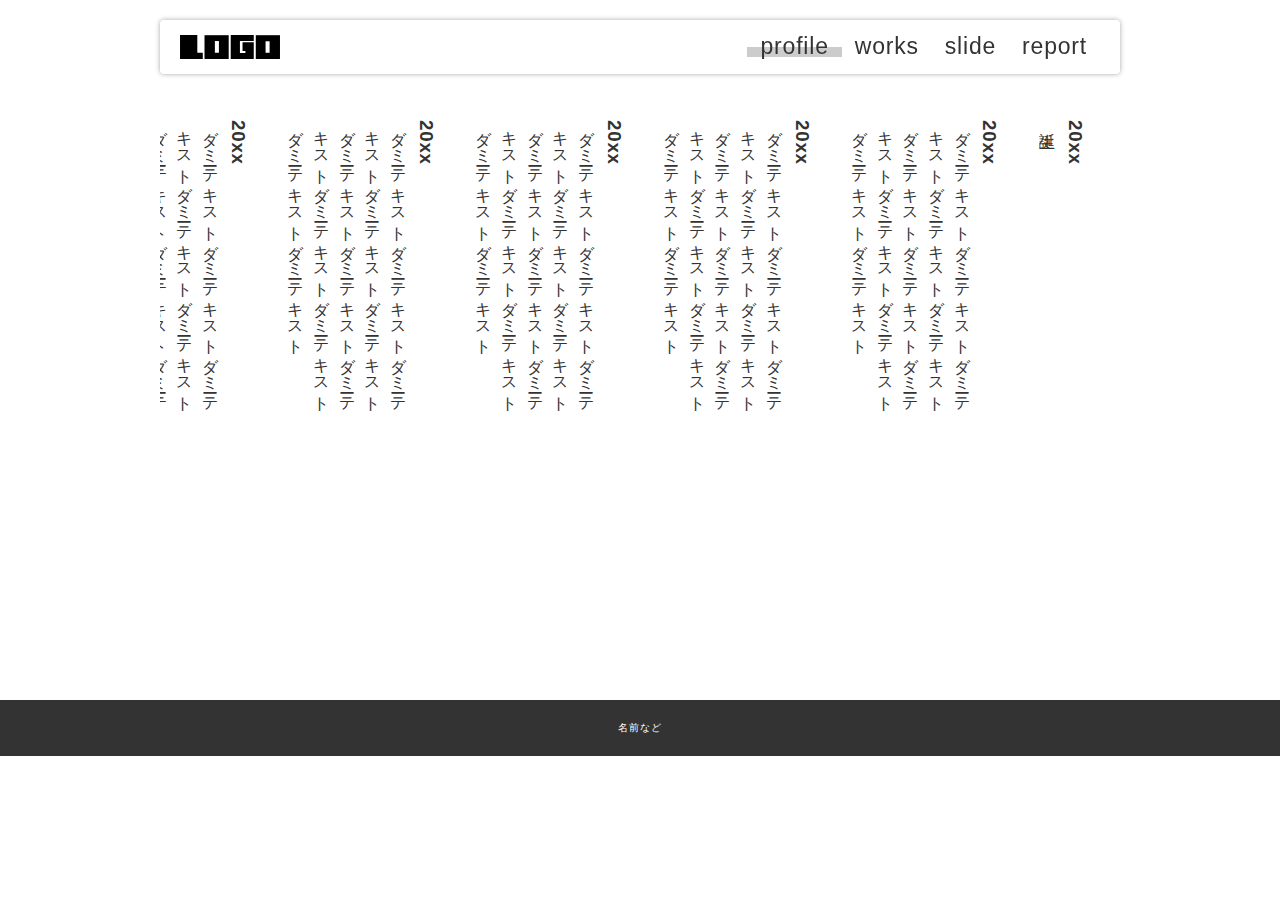
==== profile.html @ 9997aed2 "Initial commit" ====
<!DOCTYPE html>
<html lang="ja">
  <head>
    <meta charset="UTF-8" />
    <meta http-equiv="X-UA-Compatible" content="IE=edge" />
    <meta name="viewport" content="width=device-width, initial-scale=1.0" />
    <link rel="stylesheet" href="./css/style.css" />

    <!-- cdnからjquery読み込み -->
    <script
      src="https://code.jquery.com/jquery-3.6.0.js"
      integrity="sha256-H+K7U5CnXl1h5ywQfKtSj8PCmoN9aaq30gDh27Xc0jk="
      crossorigin="anonymous"
    ></script>
    <script src="./js/main.js"></script>
    <title>プロフィールページ</title>
  </head>
  <body class="contents_page">
    <header>
      <div class="inner">
        <div id="menu_btn"></div>
        <p id="header_logo">
          <a href="./index.html"><img src="./images/logo.svg" alt="" /></a>
        </p>
        <ul id="global_menu">
          <li class="current"><a href="./profile.html">profile</a></li>
          <li><a href="./works.html">works</a></li>
          <li><a href="./slide.html">slide</a></li>
          <li><a href="./report.html">report</a></li>
        </ul>
      </div>
    </header>

    <div class="contents">
      <section>
        <div class="profile_container">
          <h3>20xx</h3>
          <div>誕生</div>
          <h3>20xx</h3>
          <div>
            ダミーテキストダミーテキストダミーテキストダミーテキストダミーテキストダミーテキストダミーテキストダミーテキストダミーテキストダミーテキストダミーテキストダミーテキスト
          </div>
          <h3>20xx</h3>
          <div>
            ダミーテキストダミーテキストダミーテキストダミーテキストダミーテキストダミーテキストダミーテキストダミーテキストダミーテキストダミーテキストダミーテキストダミーテキスト
          </div>
          <h3>20xx</h3>
          <div>
            ダミーテキストダミーテキストダミーテキストダミーテキストダミーテキストダミーテキストダミーテキストダミーテキストダミーテキストダミーテキストダミーテキストダミーテキスト
          </div>
          <h3>20xx</h3>
          <div>
            ダミーテキストダミーテキストダミーテキストダミーテキストダミーテキストダミーテキストダミーテキストダミーテキストダミーテキストダミーテキストダミーテキストダミーテキスト
          </div>
          <h3>20xx</h3>
          <div>
            ダミーテキストダミーテキストダミーテキストダミーテキストダミーテキストダミーテキストダミーテキストダミーテキストダミーテキストダミーテキストダミーテキストダミーテキスト
          </div>
          <h3>20xx</h3>
          <div>
            ダミーテキストダミーテキストダミーテキストダミーテキストダミーテキストダミーテキストダミーテキストダミーテキストダミーテキストダミーテキストダミーテキストダミーテキスト
          </div>
          <h3>20xx</h3>
          <div>
            ダミーテキストダミーテキストダミーテキストダミーテキストダミーテキストダミーテキストダミーテキストダミーテキストダミーテキストダミーテキストダミーテキストダミーテキスト
          </div>
          <h3>20xx</h3>
          <div>
            ダミーテキストダミーテキストダミーテキストダミーテキストダミーテキストダミーテキストダミーテキストダミーテキストダミーテキストダミーテキストダミーテキストダミーテキスト
          </div>
          <h3>20xx</h3>
          <div>
            ダミーテキストダミーテキストダミーテキストダミーテキストダミーテキストダミーテキストダミーテキストダミーテキストダミーテキストダミーテキストダミーテキストダミーテキスト
          </div>
          <h3>20xx</h3>
          <div>
            ダミーテキストダミーテキストダミーテキストダミーテキストダミーテキストダミーテキストダミーテキストダミーテキストダミーテキストダミーテキストダミーテキストダミーテキスト
          </div>
          <h3>20xx</h3>
          <div>
            ダミーテキストダミーテキストダミーテキストダミーテキストダミーテキストダミーテキストダミーテキストダミーテキストダミーテキストダミーテキストダミーテキストダミーテキスト
          </div>
          <h3>20xx</h3>
          <div>
            ダミーテキストダミーテキストダミーテキストダミーテキストダミーテキストダミーテキストダミーテキストダミーテキストダミーテキストダミーテキストダミーテキストダミーテキスト
          </div>
        </div>
      </section>
    </div>

    <footer>名前など</footer>
  </body>
</html>
---- css/style.css ----
@charset "UTF-8";
/*======================================================
基本 全体の設定
======================================================*/
* {
  box-sizing: border-box;
  margin: 0;
  padding: 0;
}

html,
body {
  height: 100%;
  font-feature-settings: "palt";
  background-color: #fff;
  position: relative;
}

body {
  font-size: 16px;
  line-height: 1.6;
  font-family: "游ゴシック体", YuGothic, "游ゴシック", "Yu Gothic", "ヒラギノ角ゴ ProN W3", "Hiragino Kaku Gothic ProN", "メイリオ", Meiryo, sans-serif;
  color: #333333;
  letter-spacing: 0.05em;
}

a {
  color: inherit;
  transition: 0.3s all;/* 値が変わった場合、0.3秒かけて変化する */
}

/* a:hoverはマウスオーバーしたときのセレクタ */
a:hover {
  opacity: 0.7;
}

/* 画像は親要素からはみ出さないように最大幅を100%に */
img {
  max-width: 100%;
  height: auto;
}

/* リストの先頭に・がつかないように */
li {
  list-style: none;
}

@media (min-width: 901px) {
  .sp_only {
    display: none !important;
  }
}

@media (max-width: 900px) {
  .pc_only {
    display: none !important;
  }
}




/*======================================================
header
======================================================*/
header {
  position: fixed;/* position: fixedにするとスクロールしても同じ位置に表示される */
  z-index: 2; /* z-indexはレイヤーの前後関係。数字が大きくなるほど手前 */
  max-width: 1000px;/* max-widthは最大幅 ウィンドウが小さくなればそれに合わせてせまくなる */
  top: 0;
  left: 0;
  right: 0;
  margin: auto;
}

header a {
  display: block;
  text-decoration: none;/* a要素にもともと付く下線をなしに */
}

header .inner {
  background-color: #fff;
  position: relative;
  display: flex;
  justify-content: space-between;
  padding: 15px 20px;
  box-shadow: 0px 0px 5px rgba(0, 0, 0, 0.35);
  border-radius: 4px;
  margin: 20px;
}

/* ロゴ */
#header_logo img {
  display: block;
  width: 100px;
}

/* メニュー */
#global_menu {
  display: flex;
  font-size: 23px;
  position: relative;
}



#global_menu a {
  padding: 0px 13px;
  line-height: 1;
  position: relative;
}

#global_menu li {
  position: relative;
}

#global_menu li.current::before {
  content: "";
  bottom: 2px;
  position: absolute;
  width: 100%;
  height: 10px;
  background-color: #ccc;
}

#menu_btn{
  position: absolute;
  width: 40px;
  height: 40px;
  border-radius: 20px;
  right: 10px;
  top: 7px;
  background-color: #ccc;
  z-index: 30;
  cursor: pointer;
  display: none;
}

/* レスポンシブ */
@media (max-width: 900px) {
  header .inner {
    flex-direction: column;
  }

  #global_menu {
    flex-direction: column;
    display: none;
  }

  .open_menu #global_menu {
    display: flex;
  }

  #global_menu li a{
    padding: 10px 0;
    text-align: center;
  }

  #menu_btn{
    display: block;
  }
}

/*======================================================
footer
======================================================*/
footer {
  background-color: #333;
  color: #fff;
  text-align: center;
  padding: 20px;
  font-size: 10px;
}


/*======================================================
コンテンツ共通
======================================================*/

body.contents_page {/* classにcontents_pageが指定されているbodyタグ */
  padding-top: 100px;
}

.sec{
  margin-bottom: 40px;
}

.contents {
  max-width: 1000px;
  min-height: 600px;
  padding: 20px;
  margin: auto;
}

/* =================================================
トップページ
================================================= */
.top_eye_catch {
  height: 500px;
  color: #fff;
  font-weight: bold;
  background-image: url(../images/top.jpg);/* 背景画像 */
  background-size: cover;/* 背景画像のサイズ 要素いっぱいに表示 */
  background-position: center center;/* 背景画像の位置 */
  background-attachment: fixed;/* スクロールしたときの背景画像の位置 固定 */
  
  /* 上下左右中央テクニック https://ics.media/entry/17522/ */
  display: flex;
  align-items: center;
  justify-content: center;
}

.link_menu{
  padding-top: 10px;
}

.each_link{
  display: flex;
}

.each_link .link_pic{
  width: 200px;
}

.each_link .link_txt{
  margin-left: 30px;
  flex: 1;
}

.each_link .link_title{
  font-weight: bold;
  padding-bottom: 5px;
  margin-bottom: 5px;
  border-bottom: 1px solid #333;
}

a.link_btn{
  text-decoration: none;
  font-weight: bold;
  display: block;
  margin: 30px 0;
  border: 2px solid #666;
  padding: 5px;
  text-align: center;
  border-radius: 50px;
  width: 200px;
}

a.link_btn:hover{/* classがlink_btnのaタグのマウスオーバー時 */
  opacity: 1;/* 半透明にならないように上書き */
  border-radius: 0;
  color: #fff;
  background-color: #333;
}

/* =================================================
worksページ
================================================= */

.thumb_list {
  display: flex;
  flex-wrap: wrap;
  margin: 0 -10px;
}

.thumb_list li {
  width: 25%;
  padding: 10px;
}

@media (max-width: 900px) {
  .thumb_list li {
    width: 50%;
  }
}

@media (max-width: 500px) {
  .thumb_list li {
    width: 100%;
  }
}

.thumb_list li a {
  display: block;
  height: 120px;
  border: 1px solid #ccc;
  opacity: 1;
  overflow: hidden;/* はみ出た部分は隠す */
}

.thumb_list li a img {
  display: block;
  width: 100%;
  height: 100%;
  object-fit: cover;
  object-position: center center;
  
  transition: 0.4s all;
}

/* マウスオーバー時、中の画像が1.3倍になって10度傾く */
.thumb_list li a:hover img{
  transform: scale(1.3) rotate(10deg);
}

/*======================================================
reportページ
======================================================*/

.report_eye_catch {
  height: 300px;
  background-image: url(../images/report.jpg);
  background-size: cover;
  background-position: center center;
  display: flex;
  align-items: center;
  justify-content: center;
  color: #fff;
  font-weight: bold;
}

.report {
  border: 1px solid #ccc;
  padding: 40px;
}

.report .outline {
  margin-bottom: 40px;
  display: flex;
}

@media (max-width: 900px) {
  .report .outline {
    display: block;
  }
}

.report .outline .pic {
  width: 45%;
  border: 3px solid #999;
}

.report .outline .txt {
  flex: 1;
  padding-left: 20px;
}

.report h1 {
  margin-bottom: 20px;
  padding-left: 10px;
  border-left: 5px solid #ff9a02;
}

.ex_link {
  display: inline-block;
  position: relative;
  padding: 4px;
  padding-left: 26px;
}

.ex_link::before {
  box-sizing: border-box;
  content: "";
  display: block;
  width: 20px;
  height: 14px;
  border: 3px solid #666;
  border-radius: 3px;
  position: absolute;
  left: 0;
  top: 0;
  bottom: 0;
  margin: auto;
}

/* =================================================
profileページ
================================================= */
.profile_container{
  writing-mode: vertical-rl;
  width: 100%;
  height: 300px;
  overflow: auto;
}

.profile_container h3{
  margin-right: 30px;
}



/*======================================================
汎用
======================================================*/
.mb_m {
  margin-bottom: 20px;
}
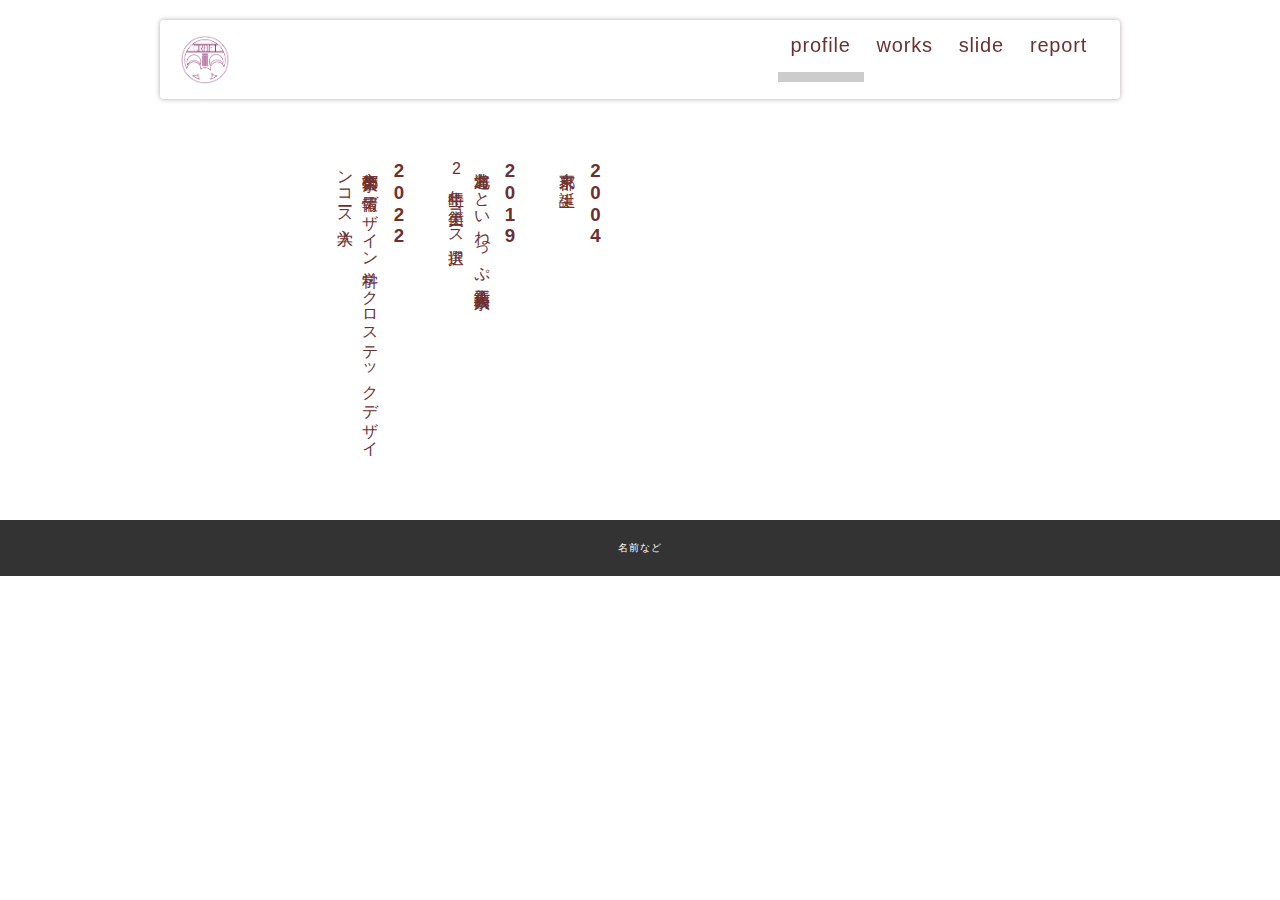
==== commit d57a1eb5: "change" ====
--- a/profile.html
+++ b/profile.html
@@ -13,14 +13,14 @@
       crossorigin="anonymous"
     ></script>
     <script src="./js/main.js"></script>
-    <title>プロフィールページ</title>
+    <title>profile</title>
   </head>
   <body class="contents_page">
     <header>
       <div class="inner">
         <div id="menu_btn"></div>
         <p id="header_logo">
-          <a href="./index.html"><img src="./images/logo.svg" alt="" /></a>
+          <a href="./index.html"><img src="images\logonew.jpg" alt="" /></a>
         </p>
         <ul id="global_menu">
           <li class="current"><a href="./profile.html">profile</a></li>
@@ -34,57 +34,18 @@
     <div class="contents">
       <section>
         <div class="profile_container">
-          <h3>20xx</h3>
-          <div>誕生</div>
-          <h3>20xx</h3>
-          <div>
-            ダミーテキストダミーテキストダミーテキストダミーテキストダミーテキストダミーテキストダミーテキストダミーテキストダミーテキストダミーテキストダミーテキストダミーテキスト
+          <h3>2004</h3>
+          <div>東京都　誕生  </div>
+          <h3>2019</h3>
+          <div>北海道おといねっぷ美術工芸高校入学<div>
+          2年生時　美術コース選択
+          <h3>2022</h3>
+          京都芸術大学
+          情報デザイン学科
+          クロステックデザインコース入学
           </div>
-          <h3>20xx</h3>
-          <div>
-            ダミーテキストダミーテキストダミーテキストダミーテキストダミーテキストダミーテキストダミーテキストダミーテキストダミーテキストダミーテキストダミーテキストダミーテキスト
-          </div>
-          <h3>20xx</h3>
-          <div>
-            ダミーテキストダミーテキストダミーテキストダミーテキストダミーテキストダミーテキストダミーテキストダミーテキストダミーテキストダミーテキストダミーテキストダミーテキスト
-          </div>
-          <h3>20xx</h3>
-          <div>
-            ダミーテキストダミーテキストダミーテキストダミーテキストダミーテキストダミーテキストダミーテキストダミーテキストダミーテキストダミーテキストダミーテキストダミーテキスト
-          </div>
-          <h3>20xx</h3>
-          <div>
-            ダミーテキストダミーテキストダミーテキストダミーテキストダミーテキストダミーテキストダミーテキストダミーテキストダミーテキストダミーテキストダミーテキストダミーテキスト
-          </div>
-          <h3>20xx</h3>
-          <div>
-            ダミーテキストダミーテキストダミーテキストダミーテキストダミーテキストダミーテキストダミーテキストダミーテキストダミーテキストダミーテキストダミーテキストダミーテキスト
-          </div>
-          <h3>20xx</h3>
-          <div>
-            ダミーテキストダミーテキストダミーテキストダミーテキストダミーテキストダミーテキストダミーテキストダミーテキストダミーテキストダミーテキストダミーテキストダミーテキスト
-          </div>
-          <h3>20xx</h3>
-          <div>
-            ダミーテキストダミーテキストダミーテキストダミーテキストダミーテキストダミーテキストダミーテキストダミーテキストダミーテキストダミーテキストダミーテキストダミーテキスト
-          </div>
-          <h3>20xx</h3>
-          <div>
-            ダミーテキストダミーテキストダミーテキストダミーテキストダミーテキストダミーテキストダミーテキストダミーテキストダミーテキストダミーテキストダミーテキストダミーテキスト
-          </div>
-          <h3>20xx</h3>
-          <div>
-            ダミーテキストダミーテキストダミーテキストダミーテキストダミーテキストダミーテキストダミーテキストダミーテキストダミーテキストダミーテキストダミーテキストダミーテキスト
-          </div>
-          <h3>20xx</h3>
-          <div>
-            ダミーテキストダミーテキストダミーテキストダミーテキストダミーテキストダミーテキストダミーテキストダミーテキストダミーテキストダミーテキストダミーテキストダミーテキスト
-          </div>
-          <h3>20xx</h3>
-          <div>
-            ダミーテキストダミーテキストダミーテキストダミーテキストダミーテキストダミーテキストダミーテキストダミーテキストダミーテキストダミーテキストダミーテキストダミーテキスト
-          </div>
-        </div>
+          
+      
       </section>
     </div>
 
--- a/css/style.css
+++ b/css/style.css
@@ -10,9 +10,9 @@
 
 html,
 body {
-  height: 100%;
+  height: 50%;
   font-feature-settings: "palt";
-  background-color: #fff;
+  background-color: rgb(255, 255, 255);
   position: relative;
 }
 
@@ -20,7 +20,7 @@
   font-size: 16px;
   line-height: 1.6;
   font-family: "游ゴシック体", YuGothic, "游ゴシック", "Yu Gothic", "ヒラギノ角ゴ ProN W3", "Hiragino Kaku Gothic ProN", "メイリオ", Meiryo, sans-serif;
-  color: #333333;
+  color: #6c3030;
   letter-spacing: 0.05em;
 }
 
@@ -45,7 +45,7 @@
   list-style: none;
 }
 
-@media (min-width: 901px) {
+@media (min-width:100px) {
   .sp_only {
     display: none !important;
   }
@@ -79,12 +79,12 @@
 }
 
 header .inner {
-  background-color: #fff;
+  background-color: rgb(255, 255, 255);
   position: relative;
   display: flex;
   justify-content: space-between;
   padding: 15px 20px;
-  box-shadow: 0px 0px 5px rgba(0, 0, 0, 0.35);
+  box-shadow: 0px 0px 5px rgba(40, 10, 10, 0.35);
   border-radius: 4px;
   margin: 20px;
 }
@@ -92,13 +92,13 @@
 /* ロゴ */
 #header_logo img {
   display: block;
-  width: 100px;
+  width: 50px;
 }
 
 /* メニュー */
 #global_menu {
   display: flex;
-  font-size: 23px;
+  font-size: 20px;
   position: relative;
 }
 
@@ -182,13 +182,13 @@
 }
 
 .sec{
-  margin-bottom: 40px;
+  margin-bottom: 60px;
 }
 
 .contents {
   max-width: 1000px;
-  min-height: 600px;
-  padding: 20px;
+  min-height: 50px;
+  padding: 60px;
   margin: auto;
 }
 
@@ -197,9 +197,9 @@
 ================================================= */
 .top_eye_catch {
   height: 500px;
-  color: #fff;
+  color: rgb(255, 255, 255);
   font-weight: bold;
-  background-image: url(../images/top.jpg);/* 背景画像 */
+  background-image: url(../images/haikei.jpg);/* 背景画像 */
   background-size: cover;/* 背景画像のサイズ 要素いっぱいに表示 */
   background-position: center center;/* 背景画像の位置 */
   background-attachment: fixed;/* スクロールしたときの背景画像の位置 固定 */
@@ -320,7 +320,7 @@
 }
 
 .report {
-  border: 1px solid #ccc;
+  border: 1px solid rgb(185, 163, 163);
   padding: 40px;
 }
 
@@ -378,7 +378,8 @@
 ================================================= */
 .profile_container{
   writing-mode: vertical-rl;
-  width: 100%;
+  text-orientation: upright;
+  width: 50%;
   height: 300px;
   overflow: auto;
 }
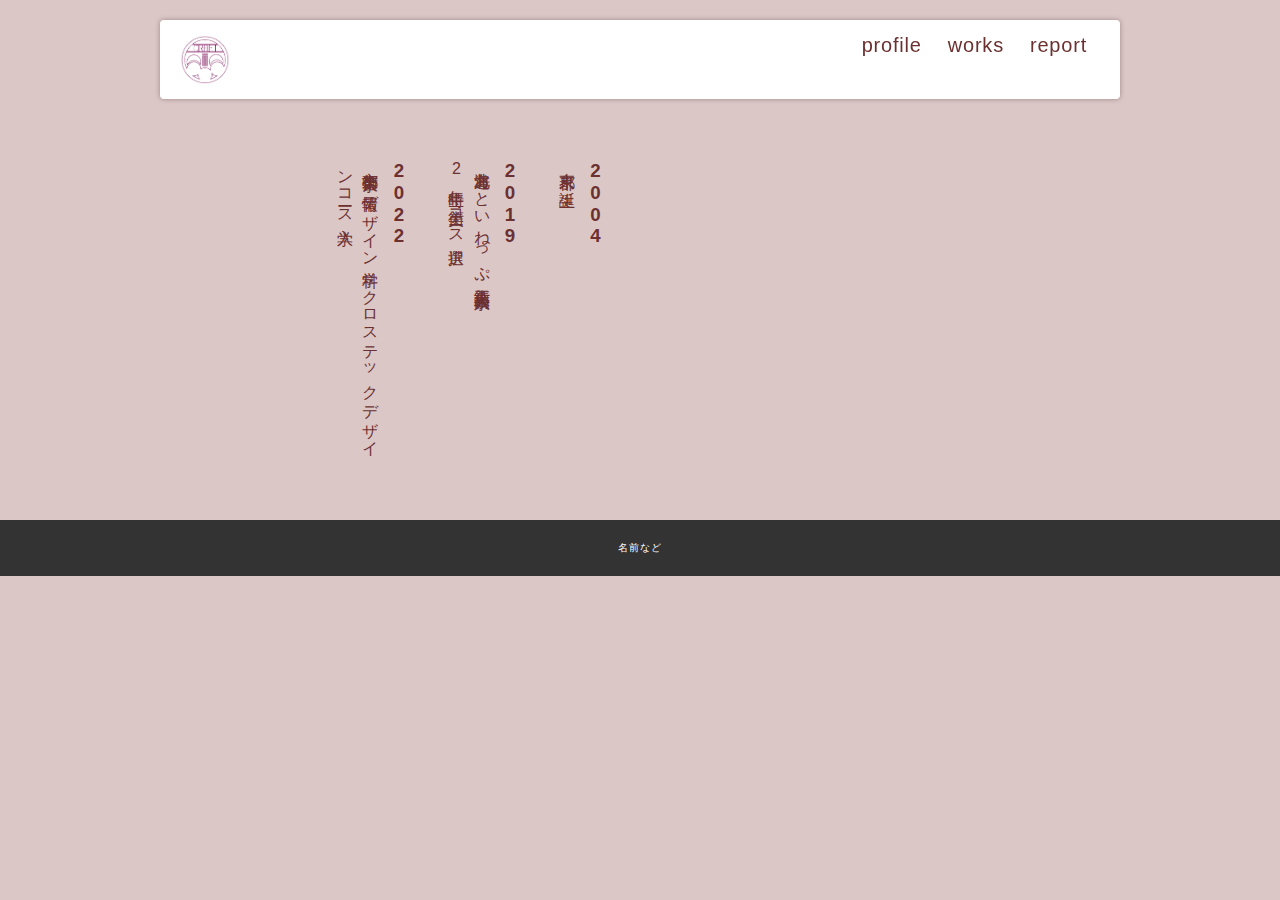
==== commit 49842a7b: "change" ====
--- a/profile.html
+++ b/profile.html
@@ -25,7 +25,6 @@
         <ul id="global_menu">
           <li class="current"><a href="./profile.html">profile</a></li>
           <li><a href="./works.html">works</a></li>
-          <li><a href="./slide.html">slide</a></li>
           <li><a href="./report.html">report</a></li>
         </ul>
       </div>
--- a/css/style.css
+++ b/css/style.css
@@ -12,7 +12,7 @@
 body {
   height: 50%;
   font-feature-settings: "palt";
-  background-color: rgb(255, 255, 255);
+  background-color: rgb(220, 199, 199);
   position: relative;
 }
 
@@ -120,7 +120,7 @@
   position: absolute;
   width: 100%;
   height: 10px;
-  background-color: #ccc;
+  background-color: rgb(255, 255, 255);
 }
 
 #menu_btn{
@@ -130,7 +130,7 @@
   border-radius: 20px;
   right: 10px;
   top: 7px;
-  background-color: #ccc;
+  background-color: rgb(118, 18, 18);
   z-index: 30;
   cursor: pointer;
   display: none;
@@ -220,10 +220,11 @@
 
 .each_link .link_pic{
   width: 200px;
+  height: 100%;
 }
 
 .each_link .link_txt{
-  margin-left: 30px;
+  margin-left: 40px;
   flex: 1;
 }
 
@@ -249,7 +250,7 @@
 a.link_btn:hover{/* classがlink_btnのaタグのマウスオーバー時 */
   opacity: 1;/* 半透明にならないように上書き */
   border-radius: 0;
-  color: #fff;
+  color: rgb(64, 20, 20);
   background-color: #333;
 }
 
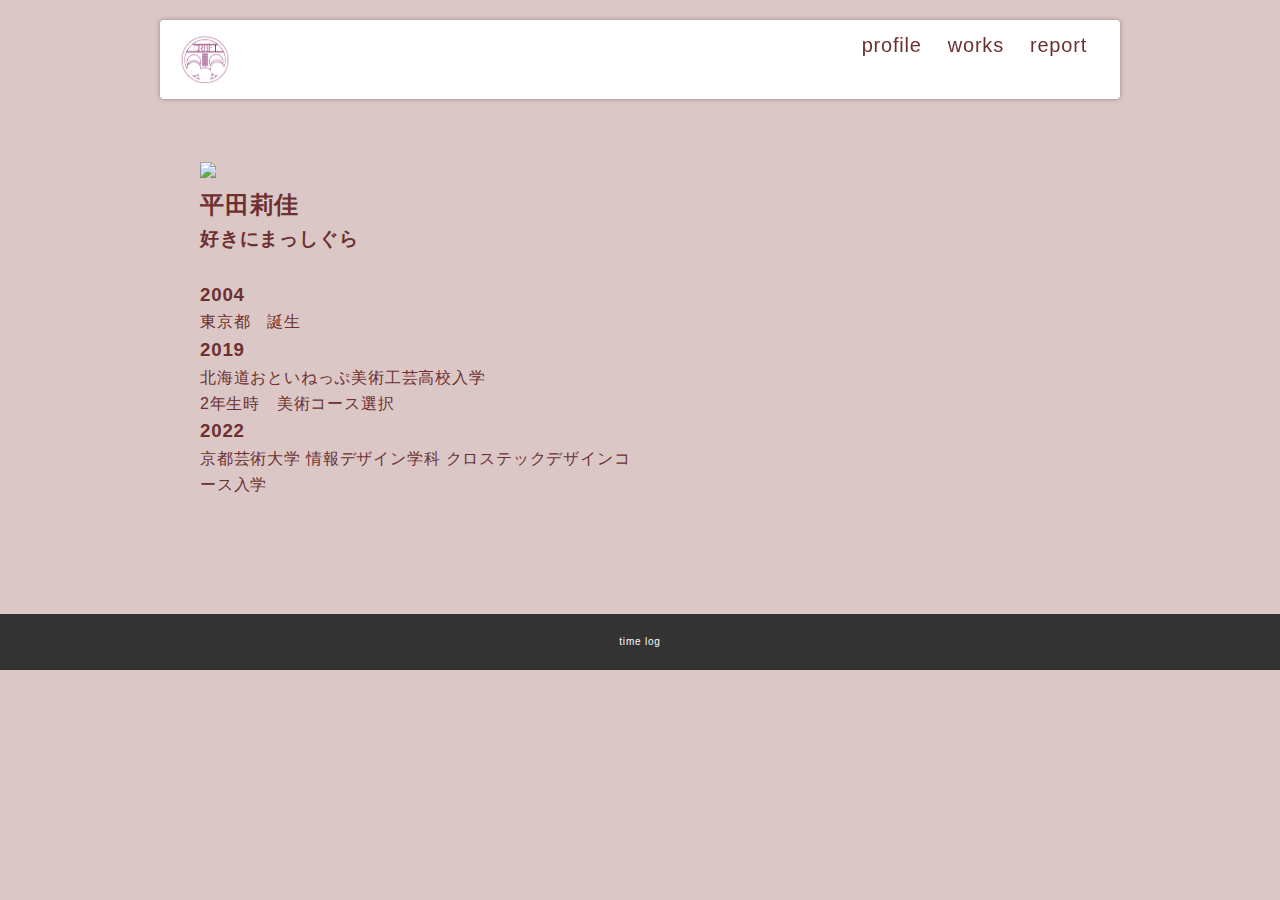
==== commit 60098445: "change" ====
--- a/profile.html
+++ b/profile.html
@@ -32,7 +32,17 @@
 
     <div class="contents">
       <section>
+        <style>
+          </style>
+          <div class="flex">
+              <p><img src="https://ca.slack-edge.com/T7HLQCK35-U02P5P9C5NY-8dbd962ffc46-512"width="300"></p>
+              <h2>平田莉佳</h2>
+              <h3>好きにまっしぐら</h3>
+            </p>      
+          </div>
+
         <div class="profile_container">
+          <br>
           <h3>2004</h3>
           <div>東京都　誕生  </div>
           <h3>2019</h3>
@@ -48,6 +58,6 @@
       </section>
     </div>
 
-    <footer>名前など</footer>
+    <footer>time log</footer>
   </body>
 </html>
--- a/css/style.css
+++ b/css/style.css
@@ -377,8 +377,9 @@
 /* =================================================
 profileページ
 ================================================= */
+
 .profile_container{
-  writing-mode: vertical-rl;
+  writing-mode: horizontal-tb;
   text-orientation: upright;
   width: 50%;
   height: 300px;
@@ -397,3 +398,9 @@
 .mb_m {
   margin-bottom: 20px;
 }
+
+
+/* スライド高さ優先 */
+.slide img{
+  height: 300px;
+}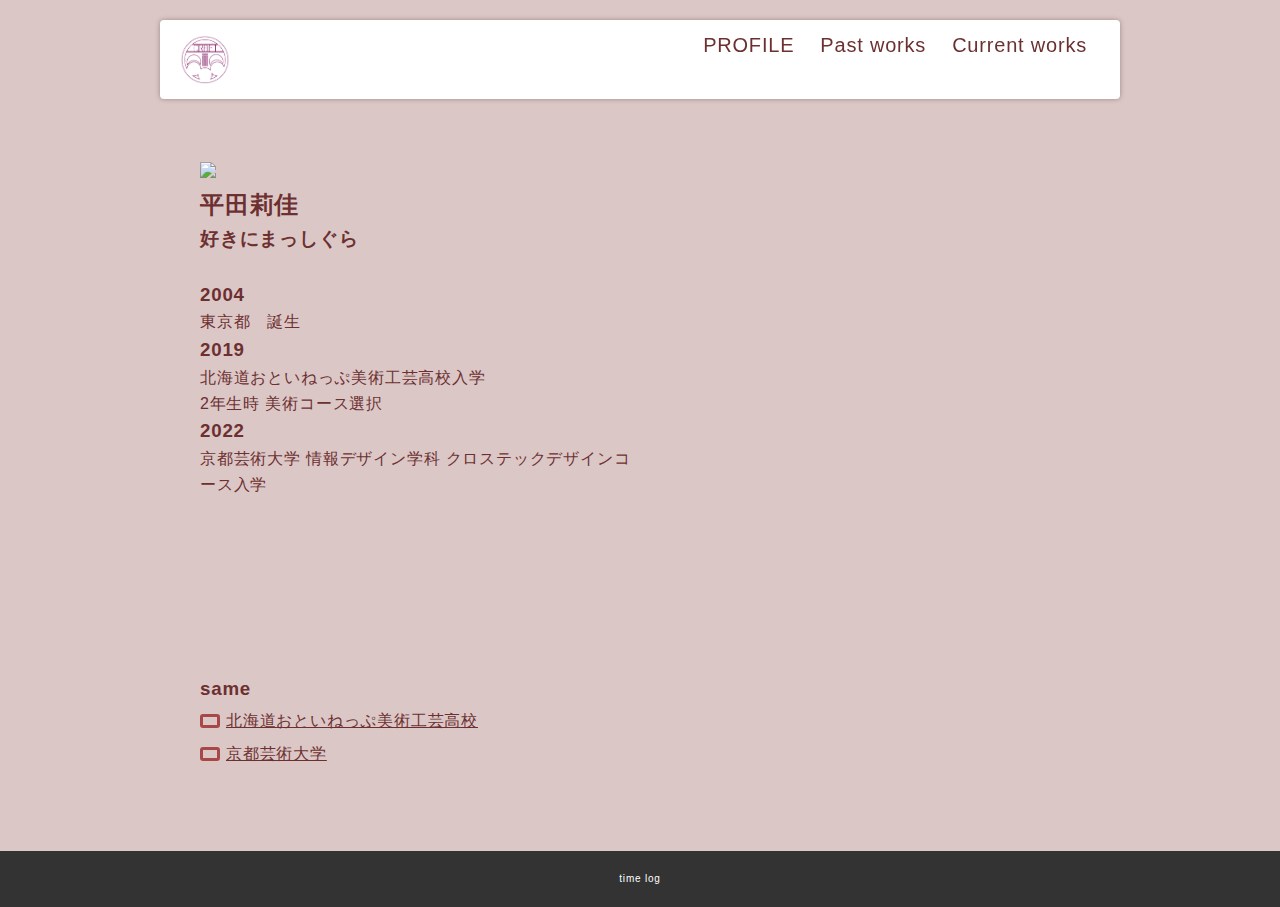
==== commit 7febce48: "change" ====
--- a/profile.html
+++ b/profile.html
@@ -23,9 +23,9 @@
           <a href="./index.html"><img src="images\logonew.jpg" alt="" /></a>
         </p>
         <ul id="global_menu">
-          <li class="current"><a href="./profile.html">profile</a></li>
-          <li><a href="./works.html">works</a></li>
-          <li><a href="./report.html">report</a></li>
+          <li class="current"><a href="./profile.html">PROFILE</a></li>
+          <li><a href="./works.html">Past works</a></li>
+          <li><a href="./report.html">Current works</a></li>
         </ul>
       </div>
     </header>
@@ -47,14 +47,34 @@
           <div>東京都　誕生  </div>
           <h3>2019</h3>
           <div>北海道おといねっぷ美術工芸高校入学<div>
-          2年生時　美術コース選択
+          2年生時 美術コース選択
           <h3>2022</h3>
           京都芸術大学
           情報デザイン学科
           クロステックデザインコース入学
           </div>
-          
-      
+      </section>
+    </div>
+
+    <div class="contents">
+      <section>
+          <div class="mb_m">
+            <h3>same</h3>
+            <a
+              class="ex_link"
+              href="https://www.otoineppu-h.ed.jp/"
+              target="_blank"
+              >北海道おといねっぷ美術工芸高校</a
+            >
+            <br />
+            <a
+              class="ex_link"
+              href="https://www.kyoto-art.ac.jp/"
+              target="_blank"
+              >京都芸術大学</a
+            >
+          </div>
+        </div>
       </section>
     </div>
 
--- a/css/style.css
+++ b/css/style.css
@@ -251,7 +251,7 @@
   opacity: 1;/* 半透明にならないように上書き */
   border-radius: 0;
   color: rgb(64, 20, 20);
-  background-color: #333;
+  background-color: rgb(120, 37, 37);
 }
 
 /* =================================================
@@ -310,7 +310,7 @@
 
 .report_eye_catch {
   height: 300px;
-  background-image: url(../images/report.jpg);
+  background-image: url(../images/works2.jpg);
   background-size: cover;
   background-position: center center;
   display: flex;
@@ -337,13 +337,13 @@
 }
 
 .report .outline .pic {
-  width: 45%;
-  border: 3px solid #999;
+  width: 30%;
+  border: 1px solid rgb(154, 121, 121);
 }
 
 .report .outline .txt {
   flex: 1;
-  padding-left: 20px;
+  padding-left: 10px;
 }
 
 .report h1 {
@@ -365,7 +365,7 @@
   display: block;
   width: 20px;
   height: 14px;
-  border: 3px solid #666;
+  border: 3px solid rgb(168, 71, 71);
   border-radius: 3px;
   position: absolute;
   left: 0;
